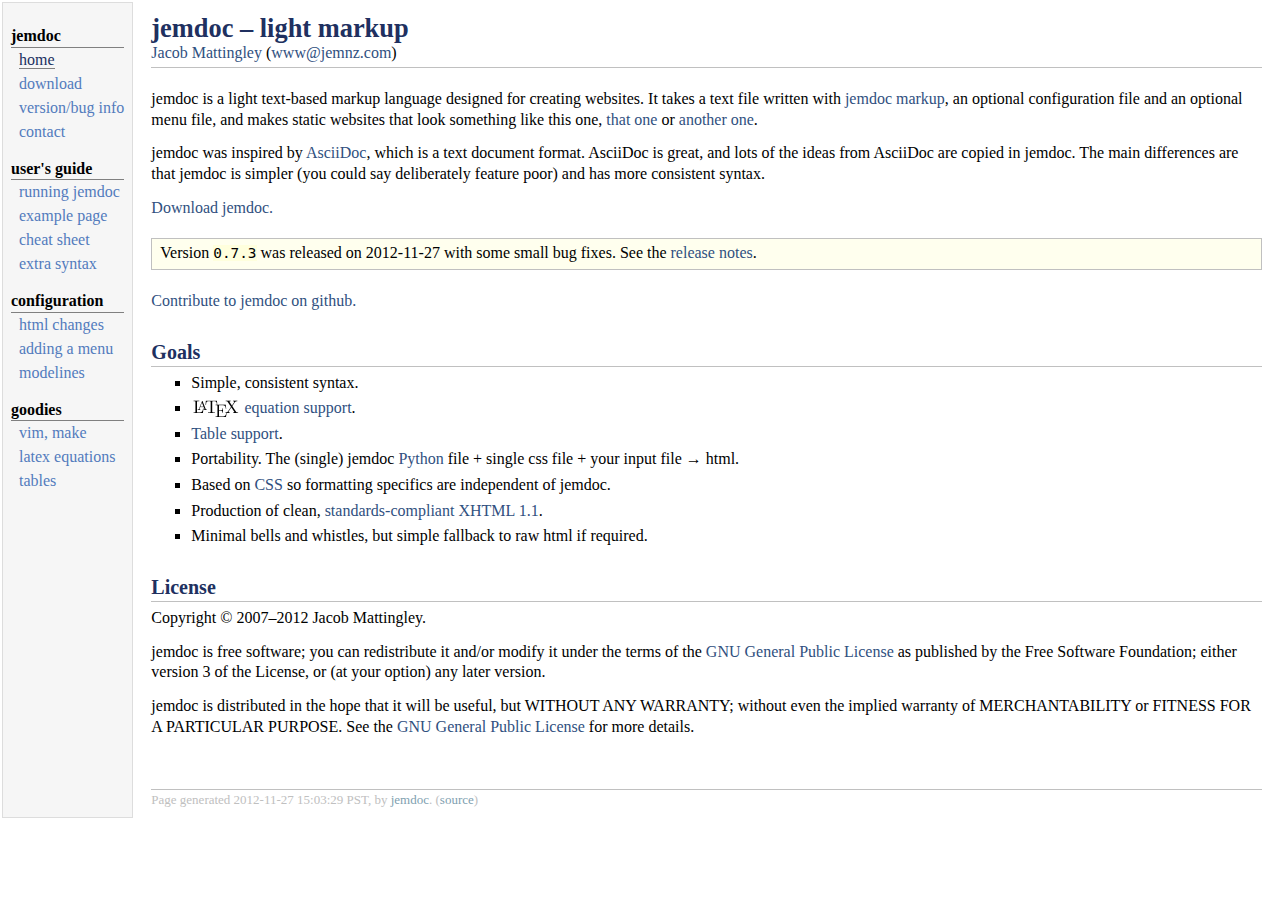
==== index.html @ 6842b9bb "First website" ====
<!DOCTYPE html PUBLIC "-//W3C//DTD XHTML 1.1//EN" "http://www.w3.org/TR/xhtml11/DTD/xhtml11.dtd">
<!-- saved from url=(0025)https://jemdoc.jaboc.net/ -->
<html xmlns="http://www.w3.org/1999/xhtml" xml:lang="en"><head><meta http-equiv="Content-Type" content="text/html; charset=UTF-8">
<meta name="generator" content="jemdoc, see http://jemdoc.jaboc.net/">

<link rel="stylesheet" href="./jemdoc – light markup_files/jemdoc.css" type="text/css">
<link rel="stylesheet" href="./jemdoc – light markup_files/jacob.css" type="text/css">
<title>jemdoc – light markup</title>
</head>
<body cz-shortcut-listen="true">
<script type="text/javascript" async="" src="./jemdoc – light markup_files/ga.js.download"></script><script type="text/javascript">
var _gaq = _gaq || [];
_gaq.push(['_setAccount', 'UA-2725246-3']);
_gaq.push(['_trackPageview']);
(function() {
 var ga = document.createElement('script'); ga.type =
 'text/javascript'; ga.async = true;
 ga.src = ('https:' == document.location.protocol ? 'https://ssl'
   : 'http://www') + '.google-analytics.com/ga.js';
 var s = document.getElementsByTagName('script')[0];
 s.parentNode.insertBefore(ga, s);
 })();
</script>
<table summary="Table for page layout." id="tlayout">
<tbody><tr valign="top">
<td id="layout-menu">
<div class="menu-category">jemdoc</div>
<div class="menu-item"><a href="https://jemdoc.jaboc.net/index.html" class="current">home</a></div>
<div class="menu-item"><a href="https://jemdoc.jaboc.net/download.html">download</a></div>
<div class="menu-item"><a href="https://jemdoc.jaboc.net/revision.html">version/bug&nbsp;info</a></div>
<div class="menu-item"><a href="https://jemdoc.jaboc.net/contact.html">contact</a></div>
<div class="menu-category">user's guide</div>
<div class="menu-item"><a href="https://jemdoc.jaboc.net/using.html">running&nbsp;jemdoc</a></div>
<div class="menu-item"><a href="https://jemdoc.jaboc.net/example.html">example&nbsp;page</a></div>
<div class="menu-item"><a href="https://jemdoc.jaboc.net/cheatsheet.html">cheat&nbsp;sheet</a></div>
<div class="menu-item"><a href="https://jemdoc.jaboc.net/extra.html">extra&nbsp;syntax</a></div>
<div class="menu-category">configuration</div>
<div class="menu-item"><a href="https://jemdoc.jaboc.net/htmlchanges.html">html&nbsp;changes</a></div>
<div class="menu-item"><a href="https://jemdoc.jaboc.net/menu.html">adding&nbsp;a&nbsp;menu</a></div>
<div class="menu-item"><a href="https://jemdoc.jaboc.net/modelines.html">modelines</a></div>
<div class="menu-category">goodies</div>
<div class="menu-item"><a href="https://jemdoc.jaboc.net/stuff.html">vim,&nbsp;make</a></div>
<div class="menu-item"><a href="https://jemdoc.jaboc.net/latex.html">latex&nbsp;equations</a></div>
<div class="menu-item"><a href="https://jemdoc.jaboc.net/tables.html">tables</a></div>
</td>
<td id="layout-content">
<div id="toptitle">
<h1>jemdoc – light markup</h1>
<div id="subtitle"><a href="https://jemnz.com/">Jacob Mattingley</a> (<a href="mailto:www@jemnz.com">www@jemnz.com</a>)</div>
</div>
<p>jemdoc is a light text-based markup language designed for creating 
websites. It takes a text file written with <a href="https://jemdoc.jaboc.net/example.html">jemdoc markup</a>, an
optional configuration file and an optional menu file, and makes static websites
that look something like this one, <a href="http://stanford.edu/~boyd">that one</a> or
<a href="http://www.stanford.edu/class/ee364a/">another one</a>.</p>
<p>jemdoc was inspired by <a href="http://www.methods.co.nz/asciidoc/">AsciiDoc</a>, which is a
text document format. AsciiDoc is great, and lots of the ideas from AsciiDoc are
copied in jemdoc. The main differences are that jemdoc is simpler (you could say
deliberately feature poor) and has more consistent syntax.</p>
<p><a href="https://jemdoc.jaboc.net/download.html">Download jemdoc.</a></p>
<div class="infoblock">
<div class="blockcontent">
<p>Version <tt>0.7.3</tt> was released on 2012-11-27 with some small bug fixes.
See the <a href="https://jemdoc.jaboc.net/revision.html">release notes</a>.</p>
</div></div>
<p><a href="https://github.com/jem/jemdoc">Contribute to jemdoc on github.</a></p>
<h2>Goals</h2>
<ul>
<li><p>Simple, consistent syntax.</p>
</li>
<li><p><img class="eq" src="./jemdoc – light markup_files/4948185842685763517-130.png" alt="mbox{LaTeX}" style="vertical-align: -4px"> <a href="https://jemdoc.jaboc.net/latex.html">equation support</a>.</p>
</li>
<li><p><a href="https://jemdoc.jaboc.net/tables.html">Table support</a>.</p>
</li>
<li><p>Portability. The (single) jemdoc <a href="http://www.python.org/">Python</a> file +
single css file + your input file → html.</p>
</li>
<li><p>Based on <a href="http://www.w3.org/Style/CSS/">CSS</a> so formatting specifics are
independent of jemdoc.</p>
</li>
<li><p>Production of clean,
<a href="http://validator.w3.org/check/referer">standards-compliant</a> <a href="http://www.w3.org/TR/xhtml11/">XHTML 1.1</a>.</p>
</li>
<li><p>Minimal bells and whistles, but simple fallback to raw html if required.</p>
</li>
</ul>
<h2>License</h2>
<p>Copyright © 2007–2012 Jacob Mattingley.</p>
<p>jemdoc is free software; you can redistribute it and/or modify it under the
terms of the <a href="http://www.gnu.org/licenses/gpl-3.0.html">GNU General Public
License</a> as published by the Free Software Foundation; either version 3 of the
License, or (at your option) any later version.</p>
<p>jemdoc is distributed in the hope that it will be useful, but WITHOUT ANY
WARRANTY; without even the implied warranty of MERCHANTABILITY or FITNESS FOR A
PARTICULAR PURPOSE. See the <a href="http://www.gnu.org/licenses/gpl-3.0.html">GNU
General Public License</a> for more details.</p>
<div id="footer">
<div id="footer-text">
Page generated 2012-11-27 15:03:29 PST, by <a href="http://jemdoc.jaboc.net/">jemdoc</a>.
(<a href="https://jemdoc.jaboc.net/index.jemdoc">source</a>)
</div>
</div>
</td>
</tr>
</tbody></table>


</body></html>
---- jemdoc – light markup_files/jemdoc.css ----
/* Default css file for jemdoc. */

table#tlayout {
    border: none;
    border-collapse: separate;
    background: white;
}

body {
	background: white;
	font-family: Georgia, serif;
	padding-bottom: 8px;
	margin: 0;
}

#layout-menu {
	background: #f6f6f6;
	border: 1px solid #dddddd;
	padding-top: 0.5em;
	padding-left: 8px;
	padding-right: 8px;
	font-size: 1.0em;
	width: auto;
	white-space: nowrap;
    text-align: left;
    vertical-align: top;
}

#layout-menu td {
	background: #f4f4f4;
    vertical-align: top;
}

#layout-content {
	padding-top: 0.0em;
	padding-left: 1.0em;
	padding-right: 1.0em;
    border: none;
    background: white;
    text-align: left;
    vertical-align: top;
}

#layout-menu a {
	line-height: 1.5em;
	margin-left: 0.5em;
}

tt {
    background: #ffffdd;
}

pre, tt {
	font-size: 90%;
	font-family: monaco, monospace;
}

a, a > tt {
	color: #224b8d;
	text-decoration: none;
}

a:hover {
	border-bottom: 1px gray dotted;
}

#layout-menu a.current:link, #layout-menu a.current:visited {
	color: #022b6d;
	border-bottom: 1px gray solid;
}
#layout-menu a:link, #layout-menu a:visited, #layout-menu a:hover {
	color: #527bbd;
	text-decoration: none;
}
#layout-menu a:hover {
	text-decoration: none;
}

div.menu-category {
	border-bottom: 1px solid gray;
	margin-top: 0.8em;
	padding-top: 0.2em;
	padding-bottom: 0.1em;
	font-weight: bold;
}

div.menu-item {
	padding-left: 16px;
	text-indent: -16px;
}

div#toptitle {
	padding-bottom: 0.2em;
	margin-bottom: 1.5em;
	border-bottom: 3px double gray;
}

/* Reduce space if we begin the page with a title. */
div#toptitle + h2, div#toptitle + h3 {
	margin-top: -0.7em;
}

div#subtitle {
	margin-top: 0.0em;
	margin-bottom: 0.0em;
	padding-top: 0em;
	padding-bottom: 0.1em;
}

em {
	font-style: italic;
}

strong {
	font-weight: bold;
}


h1, h2, h3 {
	color: #527bbd;
	margin-top: 0.7em;
	margin-bottom: 0.3em;
	padding-bottom: 0.2em;
	line-height: 1.0;
	padding-top: 0.5em;
	border-bottom: 1px solid #aaaaaa;
}

h1 {
	font-size: 165%;
}

h2 {
	padding-top: 0.8em;
	font-size: 125%;
}

h2 + h3 {
    padding-top: 0.2em;
}

h3 {
	font-size: 110%;
	border-bottom: none;
}

p {
	margin-top: 0.0em;
	margin-bottom: 0.8em;
	padding: 0;
	line-height: 1.3;
}

pre {
	padding: 0;
	margin: 0;
}

div#footer {
	font-size: small;
	border-top: 1px solid #c0c0c0;
	padding-top: 0.1em;
	margin-top: 4.0em;
	color: #c0c0c0;
}

div#footer a {
	color: #80a0b0;
}

div#footer-text {
	float: left;
	padding-bottom: 8px;
}

ul, ol, dl {
	margin-top: 0.2em;
	padding-top: 0;
	margin-bottom: 0.8em;
}

dt {
	margin-top: 0.5em;
	margin-bottom: 0;
}

dl {
	margin-left: 20px;
}

dd {
	color: #222222;
}

dd > *:first-child {
	margin-top: 0;
}

ul {
	list-style-position: outside;
	list-style-type: square;
}

p + ul, p + ol {
	margin-top: -0.5em;
}

li ul, li ol {
	margin-top: -0.3em;
}

ol {
	list-style-position: outside;
	list-style-type: decimal;
}

li p, dd p {
	margin-bottom: 0.3em;
}


ol ol {
	list-style-type: lower-alpha;
}

ol ol ol {
	list-style-type: lower-roman;
}

p + div.codeblock {
	margin-top: -0.6em;
}

div.codeblock, div.infoblock {
	margin-right: 0%;
	margin-top: 1.2em;
	margin-bottom: 1.3em;
}

div.blocktitle {
	font-weight: bold;
	color: #cd7b62;
	margin-top: 1.2em;
	margin-bottom: 0.1em;
}

div.blockcontent {
	border: 1px solid silver;
	padding: 0.3em 0.5em;
}

div.infoblock > div.blockcontent {
	background: #ffffee;
}

div.blockcontent p + ul, div.blockcontent p + ol {
	margin-top: 0.4em;
}

div.infoblock p {
	margin-bottom: 0em;
}

div.infoblock li p, div.infoblock dd p {
	margin-bottom: 0.5em;
}

div.infoblock p + p {
	margin-top: 0.8em;
}

div.codeblock > div.blockcontent {
	background: #f6f6f6;
}

span.pycommand {
	color: #000070;
}

span.statement {
	color: #008800;
}
span.builtin {
	color: #000088;
}
span.special {
	color: #990000;
}
span.operator {
	color: #880000;
}
span.error {
	color: #aa0000;
}
span.comment, span.comment > *, span.string, span.string > * {
	color: #606060;
}

@media print {
	#layout-menu { display: none; }
}

#fwtitle {
	margin: 2px;
}

#fwtitle #toptitle {
	padding-left: 0.5em;
	margin-bottom: 0.5em;
}

#layout-content h1:first-child, #layout-content h2:first-child, #layout-content h3:first-child {
	margin-top: -0.7em;
}

div#toptitle h1, #layout-content div#toptitle h1 {
	margin-bottom: 0.0em;
	padding-bottom: 0.1em;
	padding-top: 0;
	margin-top: 0.5em;
	border-bottom: none;
}

img.eq {
	padding: 0;
	padding-left: 0.1em;
	padding-right: 0.1em;
	margin: 0;
}

img.eqwl {
	padding-left: 2em;
	padding-top: 0.6em;
	padding-bottom: 0.2em;
	margin: 0;
}

table {
    border: 2px solid black;
    border-collapse: collapse;
}

td {
    padding: 2px;
    padding-left: 0.5em;
    padding-right: 0.5em;
    text-align: center;
    border: 1px solid gray;
}

table + table {
    margin-top: 1em;
}

tr.heading {
    font-weight: bold;
    border-bottom: 2px solid black;
}

img {
    border: none;
}

table.imgtable, table.imgtable td {
    border: none;
    text-align: left;
}
---- jemdoc – light markup_files/jacob.css ----
/* Extra css file for personal jemdoc customizations. */
/* Copyright (C) Jacob Mattingley 2007. */

a, a > tt {
	color: #305080;
}
a:hover {
	border-bottom: 1px #305080 dotted;
}

div#toptitle {
	margin-bottom: 1.3em;
	border-bottom: 1px solid #c0c0c0;
}

h1, h2, h3, #layout-menu a.current:link, #layout-menu a.current:visited {
	color: #203060;
}

h1, h2, h3 {
	border-bottom: 1px solid #c0c0c0;
}

div#footer-text {
	padding-bottom: 0;
}

div.blocktitle {
	color: #203070;
}

div.blockcontent {
	border: 1px solid #c0c0c0;
}

div#footer-text {
    padding-bottom: 8px;
}
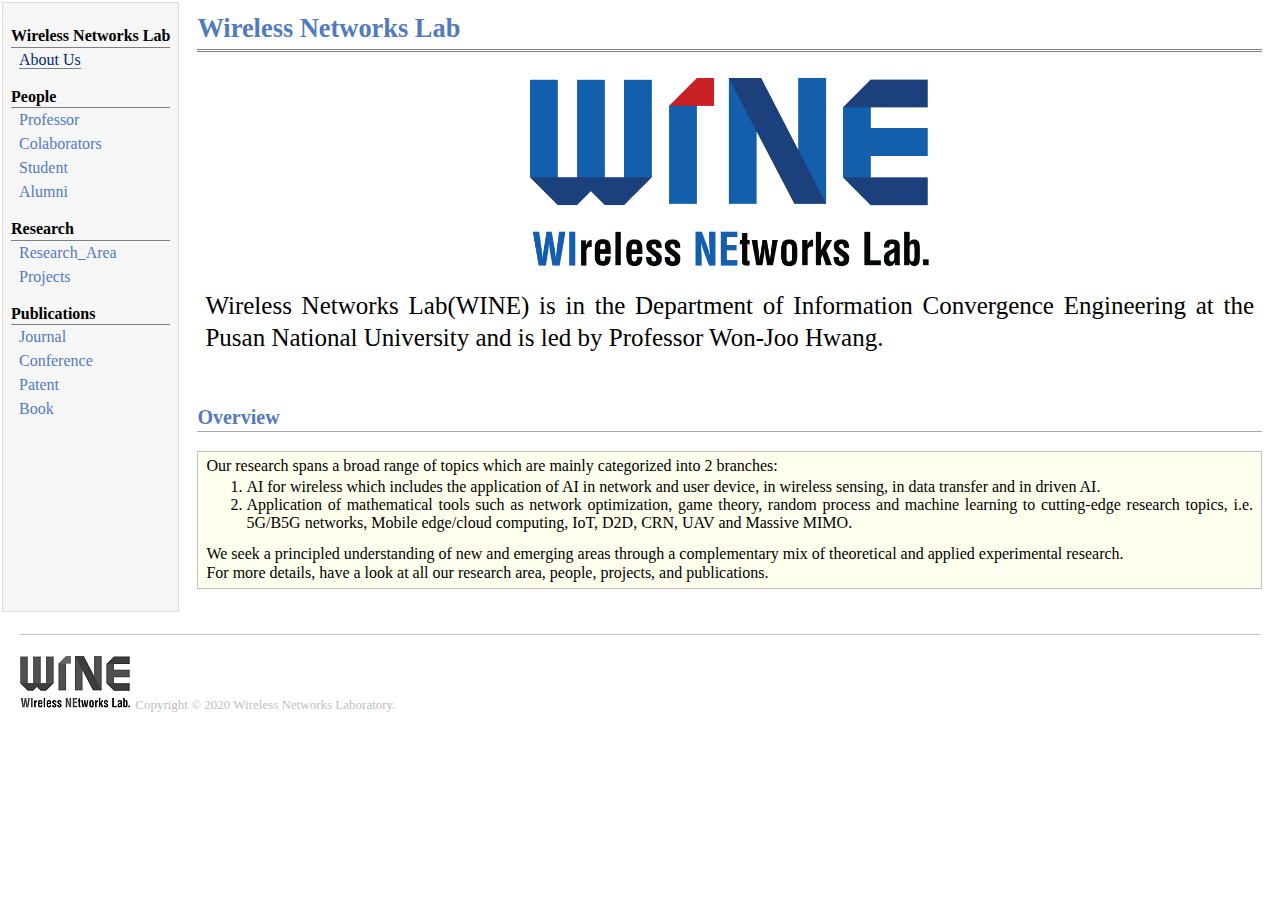
==== commit b28a18e3: "Add full information" ====
--- a/index.html
+++ b/index.html
@@ -1,108 +1,87 @@
-<!DOCTYPE html PUBLIC "-//W3C//DTD XHTML 1.1//EN" "http://www.w3.org/TR/xhtml11/DTD/xhtml11.dtd">
-<!-- saved from url=(0025)https://jemdoc.jaboc.net/ -->
-<html xmlns="http://www.w3.org/1999/xhtml" xml:lang="en"><head><meta http-equiv="Content-Type" content="text/html; charset=UTF-8">
-<meta name="generator" content="jemdoc, see http://jemdoc.jaboc.net/">
-
-<link rel="stylesheet" href="./jemdoc – light markup_files/jemdoc.css" type="text/css">
-<link rel="stylesheet" href="./jemdoc – light markup_files/jacob.css" type="text/css">
-<title>jemdoc – light markup</title>
-</head>
-<body cz-shortcut-listen="true">
-<script type="text/javascript" async="" src="./jemdoc – light markup_files/ga.js.download"></script><script type="text/javascript">
-var _gaq = _gaq || [];
-_gaq.push(['_setAccount', 'UA-2725246-3']);
-_gaq.push(['_trackPageview']);
-(function() {
- var ga = document.createElement('script'); ga.type =
- 'text/javascript'; ga.async = true;
- ga.src = ('https:' == document.location.protocol ? 'https://ssl'
-   : 'http://www') + '.google-analytics.com/ga.js';
- var s = document.getElementsByTagName('script')[0];
- s.parentNode.insertBefore(ga, s);
- })();
-</script>
-<table summary="Table for page layout." id="tlayout">
-<tbody><tr valign="top">
-<td id="layout-menu">
-<div class="menu-category">jemdoc</div>
-<div class="menu-item"><a href="https://jemdoc.jaboc.net/index.html" class="current">home</a></div>
-<div class="menu-item"><a href="https://jemdoc.jaboc.net/download.html">download</a></div>
-<div class="menu-item"><a href="https://jemdoc.jaboc.net/revision.html">version/bug&nbsp;info</a></div>
-<div class="menu-item"><a href="https://jemdoc.jaboc.net/contact.html">contact</a></div>
-<div class="menu-category">user's guide</div>
-<div class="menu-item"><a href="https://jemdoc.jaboc.net/using.html">running&nbsp;jemdoc</a></div>
-<div class="menu-item"><a href="https://jemdoc.jaboc.net/example.html">example&nbsp;page</a></div>
-<div class="menu-item"><a href="https://jemdoc.jaboc.net/cheatsheet.html">cheat&nbsp;sheet</a></div>
-<div class="menu-item"><a href="https://jemdoc.jaboc.net/extra.html">extra&nbsp;syntax</a></div>
-<div class="menu-category">configuration</div>
-<div class="menu-item"><a href="https://jemdoc.jaboc.net/htmlchanges.html">html&nbsp;changes</a></div>
-<div class="menu-item"><a href="https://jemdoc.jaboc.net/menu.html">adding&nbsp;a&nbsp;menu</a></div>
-<div class="menu-item"><a href="https://jemdoc.jaboc.net/modelines.html">modelines</a></div>
-<div class="menu-category">goodies</div>
-<div class="menu-item"><a href="https://jemdoc.jaboc.net/stuff.html">vim,&nbsp;make</a></div>
-<div class="menu-item"><a href="https://jemdoc.jaboc.net/latex.html">latex&nbsp;equations</a></div>
-<div class="menu-item"><a href="https://jemdoc.jaboc.net/tables.html">tables</a></div>
-</td>
-<td id="layout-content">
-<div id="toptitle">
-<h1>jemdoc – light markup</h1>
-<div id="subtitle"><a href="https://jemnz.com/">Jacob Mattingley</a> (<a href="mailto:www@jemnz.com">www@jemnz.com</a>)</div>
-</div>
-<p>jemdoc is a light text-based markup language designed for creating 
-websites. It takes a text file written with <a href="https://jemdoc.jaboc.net/example.html">jemdoc markup</a>, an
-optional configuration file and an optional menu file, and makes static websites
-that look something like this one, <a href="http://stanford.edu/~boyd">that one</a> or
-<a href="http://www.stanford.edu/class/ee364a/">another one</a>.</p>
-<p>jemdoc was inspired by <a href="http://www.methods.co.nz/asciidoc/">AsciiDoc</a>, which is a
-text document format. AsciiDoc is great, and lots of the ideas from AsciiDoc are
-copied in jemdoc. The main differences are that jemdoc is simpler (you could say
-deliberately feature poor) and has more consistent syntax.</p>
-<p><a href="https://jemdoc.jaboc.net/download.html">Download jemdoc.</a></p>
-<div class="infoblock">
-<div class="blockcontent">
-<p>Version <tt>0.7.3</tt> was released on 2012-11-27 with some small bug fixes.
-See the <a href="https://jemdoc.jaboc.net/revision.html">release notes</a>.</p>
-</div></div>
-<p><a href="https://github.com/jem/jemdoc">Contribute to jemdoc on github.</a></p>
-<h2>Goals</h2>
-<ul>
-<li><p>Simple, consistent syntax.</p>
-</li>
-<li><p><img class="eq" src="./jemdoc – light markup_files/4948185842685763517-130.png" alt="mbox{LaTeX}" style="vertical-align: -4px"> <a href="https://jemdoc.jaboc.net/latex.html">equation support</a>.</p>
-</li>
-<li><p><a href="https://jemdoc.jaboc.net/tables.html">Table support</a>.</p>
-</li>
-<li><p>Portability. The (single) jemdoc <a href="http://www.python.org/">Python</a> file +
-single css file + your input file → html.</p>
-</li>
-<li><p>Based on <a href="http://www.w3.org/Style/CSS/">CSS</a> so formatting specifics are
-independent of jemdoc.</p>
-</li>
-<li><p>Production of clean,
-<a href="http://validator.w3.org/check/referer">standards-compliant</a> <a href="http://www.w3.org/TR/xhtml11/">XHTML 1.1</a>.</p>
-</li>
-<li><p>Minimal bells and whistles, but simple fallback to raw html if required.</p>
-</li>
-</ul>
-<h2>License</h2>
-<p>Copyright © 2007–2012 Jacob Mattingley.</p>
-<p>jemdoc is free software; you can redistribute it and/or modify it under the
-terms of the <a href="http://www.gnu.org/licenses/gpl-3.0.html">GNU General Public
-License</a> as published by the Free Software Foundation; either version 3 of the
-License, or (at your option) any later version.</p>
-<p>jemdoc is distributed in the hope that it will be useful, but WITHOUT ANY
-WARRANTY; without even the implied warranty of MERCHANTABILITY or FITNESS FOR A
-PARTICULAR PURPOSE. See the <a href="http://www.gnu.org/licenses/gpl-3.0.html">GNU
-General Public License</a> for more details.</p>
-<div id="footer">
-<div id="footer-text">
-Page generated 2012-11-27 15:03:29 PST, by <a href="http://jemdoc.jaboc.net/">jemdoc</a>.
-(<a href="https://jemdoc.jaboc.net/index.jemdoc">source</a>)
-</div>
-</div>
-</td>
-</tr>
-</tbody></table>
-
-
-</body></html>+<!DOCTYPE html PUBLIC "-//W3C//DTD XHTML 1.1//EN"
+  "http://www.w3.org/TR/xhtml11/DTD/xhtml11.dtd">
+<html xmlns="http://www.w3.org/1999/xhtml" xml:lang="en">
+<head>
+<meta name="generator" content="jemdoc, see http://jemdoc.jaboc.net/" />
+<meta http-equiv="Content-Type" content="text/html;charset=utf-8" />
+<link rel="stylesheet" href="jemdoc.css" type="text/css" />
+<title>Wireless Networks Lab+</title>
+</head>
+<body>
+<table summary="Table for page layout." id="tlayout">
+<tbody>
+<tr valign="top">
+<td id="layout-menu">
+	<div class="menu-category">Wireless Networks Lab</div>
+		<div class="menu-item"><a href="index.html" class="current">About Us</a></div>
+	<div class="menu-category">People</div>
+		<div class="menu-item"><a href="professor.html">Professor</a></div>
+		<div class="menu-item"><a href="colaborators.html">Colaborators</a></div>
+		<div class="menu-item"><a href="student.html">Student</a></div>
+		<div class="menu-item"><a href="alumni.html">Alumni</a></div>
+	<div class="menu-category">Research</div>
+		<div class="menu-item"><a href="research_area.html">Research_Area</a></div>
+		<div class="menu-item"><a href="projects.html">Projects</a></div>
+	<div class="menu-category">Publications</div>
+		<div class="menu-item"><a href="journal.html">Journal</a></div>
+		<div class="menu-item"><a href="conference.html">Conference</a></div>
+		<div class="menu-item"><a href="patent.html">Patent</a></div>
+		<div class="menu-item"><a href="book.html">Book</a></div>
+</td>
+
+<td id="layout-content">
+<div id="toptitle">
+	<h1>Wireless Networks Lab+	</h1>
+	<div id="subtitle">+	</div>
+</div>
+<table class="imgtable"><tr><td style="text-align: center;">
+	<img src="images/WINE_logo.jpg" alt="WINE Lab" width="400"/></td>
+</tr>
+<tr>
+<td align="left"><p>
+
+	</p>
+	<p style="font-size: 25px;text-align: justify;">Wireless Networks Lab(WINE) is in the Department of Information Convergence Engineering 
+	at the Pusan National University and is led by Professor Won-Joo Hwang.
+	</p>
+</td>
+</tr>
+</table>
+
+<h2>Overview+</h2>
+<p>+</p>
+<div class="infoblock">
+	<div class="blockcontent" style="text-align: justify;">
+	Our research spans a broad range of topics which are mainly categorized into 2 branches: 
+	<ol>
+	  <li>AI for wireless which includes the application of AI in network and user device, 
+	  in wireless sensing, in data transfer and in driven AI.</li>
+	  <li>Application of mathematical tools such as network optimization, game theory, 
+	  random process and machine learning to cutting-edge research topics, i.e. 5G/B5G networks, 
+	  Mobile edge/cloud computing, IoT, D2D, CRN, UAV and Massive MIMO.</li>
+	</ol> 
+	We seek a principled understanding of new and emerging areas 
+	through a complementary mix of theoretical and applied experimental research.
+	<p>For more details, have a look at all our research area, people, projects, and publications.</p>
+	</div>
+</div>
+</td>
+
+</tr>
+</tbody>
+</table>
+
+<div id="footer">
+<div id="footer-text">
+<img src="images/WINE_grey.jpg" alt="WINE Lab"/>
+Copyright © 2020 Wireless Networks Laboratory.
+</div>
+</div>
+
+</body>
+</html>--- a/jemdoc.css
+++ b/jemdoc.css
@@ -0,0 +1,378 @@
+/* Default css file for jemdoc. */
+
+table#tlayout {
+    border: none;
+    border-collapse: separate;
+    background: white;
+}
+
+body {
+	background: white;
+	font-family: Georgia, serif;
+	padding-bottom: 8px;
+	margin: 0;
+}
+
+#layout-menu {
+	background: #f6f6f6;
+	border: 1px solid #dddddd;
+	padding-top: 0.5em;
+	padding-left: 8px;
+	padding-right: 8px;
+	font-size: 1.0em;
+	width: auto;
+	white-space: nowrap;
+    text-align: left;
+    vertical-align: top;
+}
+
+#layout-menu td {
+	background: #f4f4f4;
+    vertical-align: top;
+}
+
+#layout-content {
+	padding-top: 0.0em;
+	padding-left: 1.0em;
+	padding-right: 1.0em;
+    border: none;
+    background: white;
+    text-align: left;
+    vertical-align: top;
+}
+
+#layout-menu a {
+	line-height: 1.5em;
+	margin-left: 0.5em;
+}
+
+tt {
+    background: #ffffdd;
+}
+
+pre, tt {
+	font-size: 90%;
+	font-family: monaco, monospace;
+}
+
+a, a > tt {
+	color: #224b8d;
+	text-decoration: none;
+}
+
+a:hover {
+	border-bottom: 1px gray dotted;
+}
+
+#layout-menu a.current:link, #layout-menu a.current:visited {
+	color: #022b6d;
+	border-bottom: 1px gray solid;
+}
+#layout-menu a:link, #layout-menu a:visited, #layout-menu a:hover {
+	color: #527bbd;
+	text-decoration: none;
+}
+#layout-menu a:hover {
+	text-decoration: none;
+}
+
+div.menu-category {
+	border-bottom: 1px solid gray;
+	margin-top: 0.8em;
+	padding-top: 0.2em;
+	padding-bottom: 0.1em;
+	font-weight: bold;
+}
+
+div.menu-item {
+	padding-left: 16px;
+	text-indent: -16px;
+}
+
+div#toptitle {
+	padding-bottom: 0.2em;
+	margin-bottom: 1.5em;
+	border-bottom: 3px double gray;
+}
+
+/* Reduce space if we begin the page with a title. */
+div#toptitle + h2, div#toptitle + h3 {
+	margin-top: -0.7em;
+}
+
+div#subtitle {
+	margin-top: 0.0em;
+	margin-bottom: 0.0em;
+	padding-top: 0em;
+	padding-bottom: 0.1em;
+}
+
+em {
+	font-style: italic;
+}
+
+strong {
+	font-weight: bold;
+}
+
+
+h1, h2, h3 {
+	color: #527bbd;
+	margin-top: 0.7em;
+	margin-bottom: 0.3em;
+	padding-bottom: 0.2em;
+	line-height: 1.0;
+	padding-top: 0.5em;
+	border-bottom: 1px solid #aaaaaa;
+}
+
+h1 {
+	font-size: 165%;
+}
+
+h2 {
+	padding-top: 0.8em;
+	font-size: 125%;
+}
+
+h2 + h3 {
+    padding-top: 0.2em;
+}
+
+h3 {
+	font-size: 110%;
+	border-bottom: none;
+}
+
+p {
+	margin-top: 0.0em;
+	margin-bottom: 0.8em;
+	padding: 0;
+	line-height: 1.3;
+}
+
+pre {
+	padding: 0;
+	margin: 0;
+}
+
+div#footer {
+	font-size: small;
+	border-top: 1px solid #c0c0c0;
+	padding-top: 0.1em;
+	margin-top: 4.0em;
+	margin: 20px;
+	color: #c0c0c0;
+}
+
+div#footer a {
+	color: #80a0b0;
+}
+
+div#footer-text {
+	float: left;
+	padding-bottom: 8px;
+	margin: 20px;
+	margin-left: 0px;
+}
+
+ul, ol, dl {
+	margin-top: 0.2em;
+	padding-top: 0;
+	margin-bottom: 0.8em;
+}
+
+dt {
+	margin-top: 0.5em;
+	margin-bottom: 0;
+}
+
+dl {
+	margin-left: 20px;
+}
+
+dd {
+	color: #222222;
+}
+
+dd > *:first-child {
+	margin-top: 0;
+}
+
+ul {
+	list-style-position: outside;
+	list-style-type: square;
+}
+
+p + ul, p + ol {
+	margin-top: -0.5em;
+}
+
+li ul, li ol {
+	margin-top: -0.3em;
+}
+
+ol {
+	list-style-position: outside;
+	list-style-type: decimal;
+}
+
+li p, dd p {
+	margin-bottom: 0.3em;
+}
+
+
+ol ol {
+	list-style-type: lower-alpha;
+}
+
+ol ol ol {
+	list-style-type: lower-roman;
+}
+
+p + div.codeblock {
+	margin-top: -0.6em;
+}
+
+div.codeblock, div.infoblock {
+	margin-right: 0%;
+	margin-top: 1.2em;
+	margin-bottom: 1.3em;
+}
+
+div.blocktitle {
+	font-weight: bold;
+	color: #cd7b62;
+	margin-top: 1.2em;
+	margin-bottom: 0.1em;
+}
+
+div.blockcontent {
+	border: 1px solid silver;
+	padding: 0.3em 0.5em;
+}
+
+div.infoblock > div.blockcontent {
+	background: #ffffee;
+}
+
+div.blockcontent p + ul, div.blockcontent p + ol {
+	margin-top: 0.4em;
+}
+
+div.infoblock p {
+	margin-bottom: 0em;
+}
+
+div.infoblock li p, div.infoblock dd p {
+	margin-bottom: 0.5em;
+}
+
+div.infoblock p + p {
+	margin-top: 0.8em;
+}
+
+div.codeblock > div.blockcontent {
+	background: #f6f6f6;
+}
+
+span.pycommand {
+	color: #000070;
+}
+
+span.statement {
+	color: #008800;
+}
+span.builtin {
+	color: #000088;
+}
+span.special {
+	color: #990000;
+}
+span.operator {
+	color: #880000;
+}
+span.error {
+	color: #aa0000;
+}
+span.comment, span.comment > *, span.string, span.string > * {
+	color: #606060;
+}
+
+@media print {
+	#layout-menu { display: none; }
+}
+
+#fwtitle {
+	margin: 2px;
+}
+
+#fwtitle #toptitle {
+	padding-left: 0.5em;
+	margin-bottom: 0.5em;
+}
+
+#layout-content h1:first-child, #layout-content h2:first-child, #layout-content h3:first-child {
+	margin-top: -0.7em;
+}
+
+div#toptitle h1, #layout-content div#toptitle h1 {
+	margin-bottom: 0.0em;
+	padding-bottom: 0.1em;
+	padding-top: 0;
+	margin-top: 0.5em;
+	border-bottom: none;
+}
+
+img.eq {
+	padding: 0;
+	padding-left: 0.1em;
+	padding-right: 0.1em;
+	margin: 0;
+}
+
+img.eqwl {
+	padding-left: 2em;
+	padding-top: 0.6em;
+	padding-bottom: 0.2em;
+	margin: 0;
+}
+
+table {
+    border: 2px solid black;
+    border-collapse: collapse;
+}
+
+td {
+    padding: 2px;
+    padding-left: 0.5em;
+    padding-right: 0.5em;
+    text-align: center;
+    border: 1px solid gray;
+}
+
+table + table {
+    margin-top: 1em;
+}
+
+tr.heading {
+    font-weight: bold;
+    border-bottom: 2px solid black;
+}
+
+img {
+    border: none;
+}
+
+table.imgtable, table.imgtable td {
+    border: none;
+    text-align: left;
+}
+
+table.imgtable_prof, table.imgtable_prof td {
+	border: none;
+    text-align: center;
+	margin-left:auto;
+	margin-right:auto;
+}
+
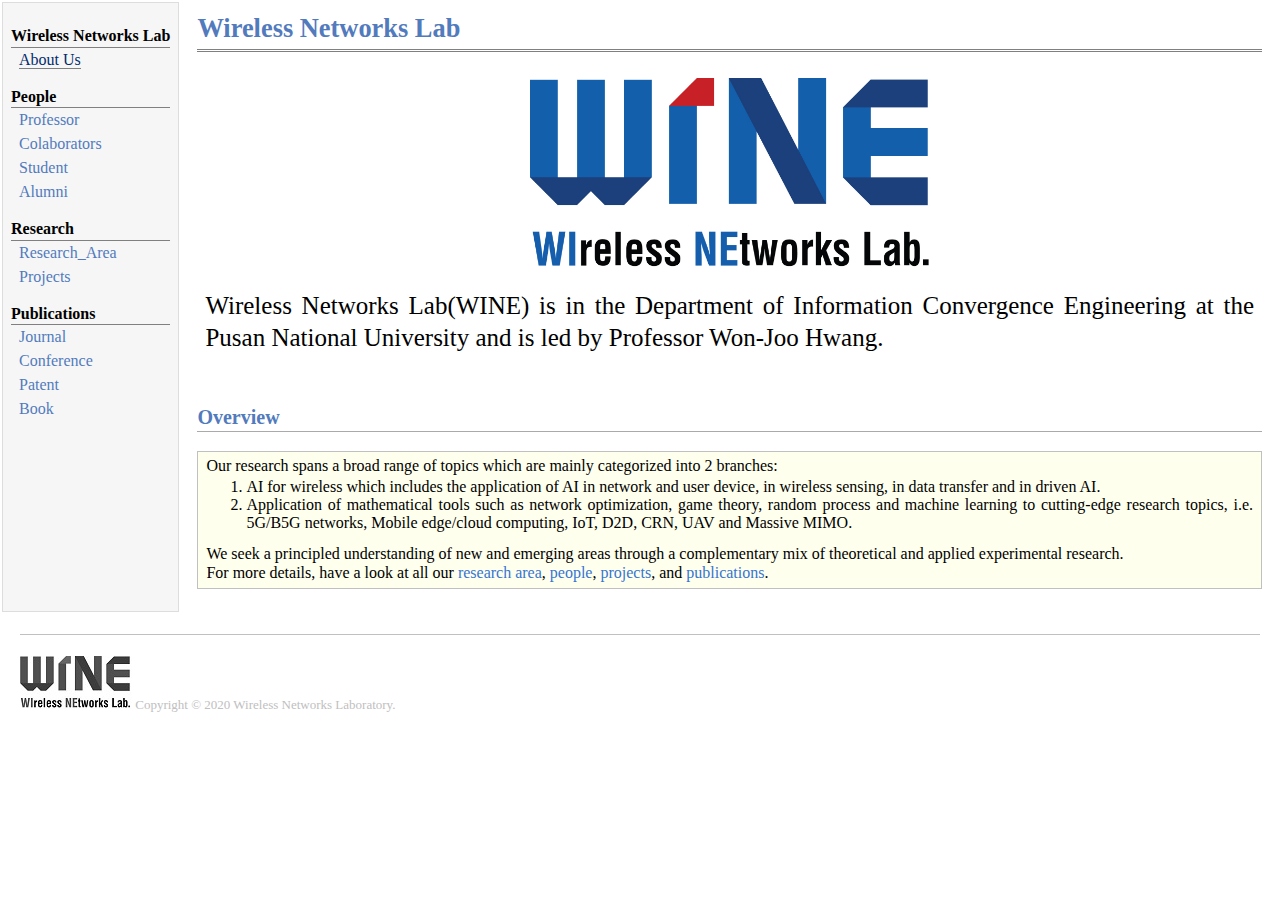
==== commit d8070469: "Fix content" ====
--- a/index.html
+++ b/index.html
@@ -67,7 +67,8 @@
 	</ol> 
 	We seek a principled understanding of new and emerging areas 
 	through a complementary mix of theoretical and applied experimental research.
-	<p>For more details, have a look at all our research area, people, projects, and publications.</p>
+	<p>For more details, have a look at all our <a href="research_area.html", color="#3575D3">research area</a>, <a href="professor.html">people</a>, 
+	<a href="projects.html">projects</a>, and <a href="journal.html">publications</a>.</p>
 	</div>
 </div>
 </td>
--- a/jemdoc.css
+++ b/jemdoc.css
@@ -56,7 +56,7 @@
 }
 
 a, a > tt {
-	color: #224b8d;
+	color: #3575d3;
 	text-decoration: none;
 }
 
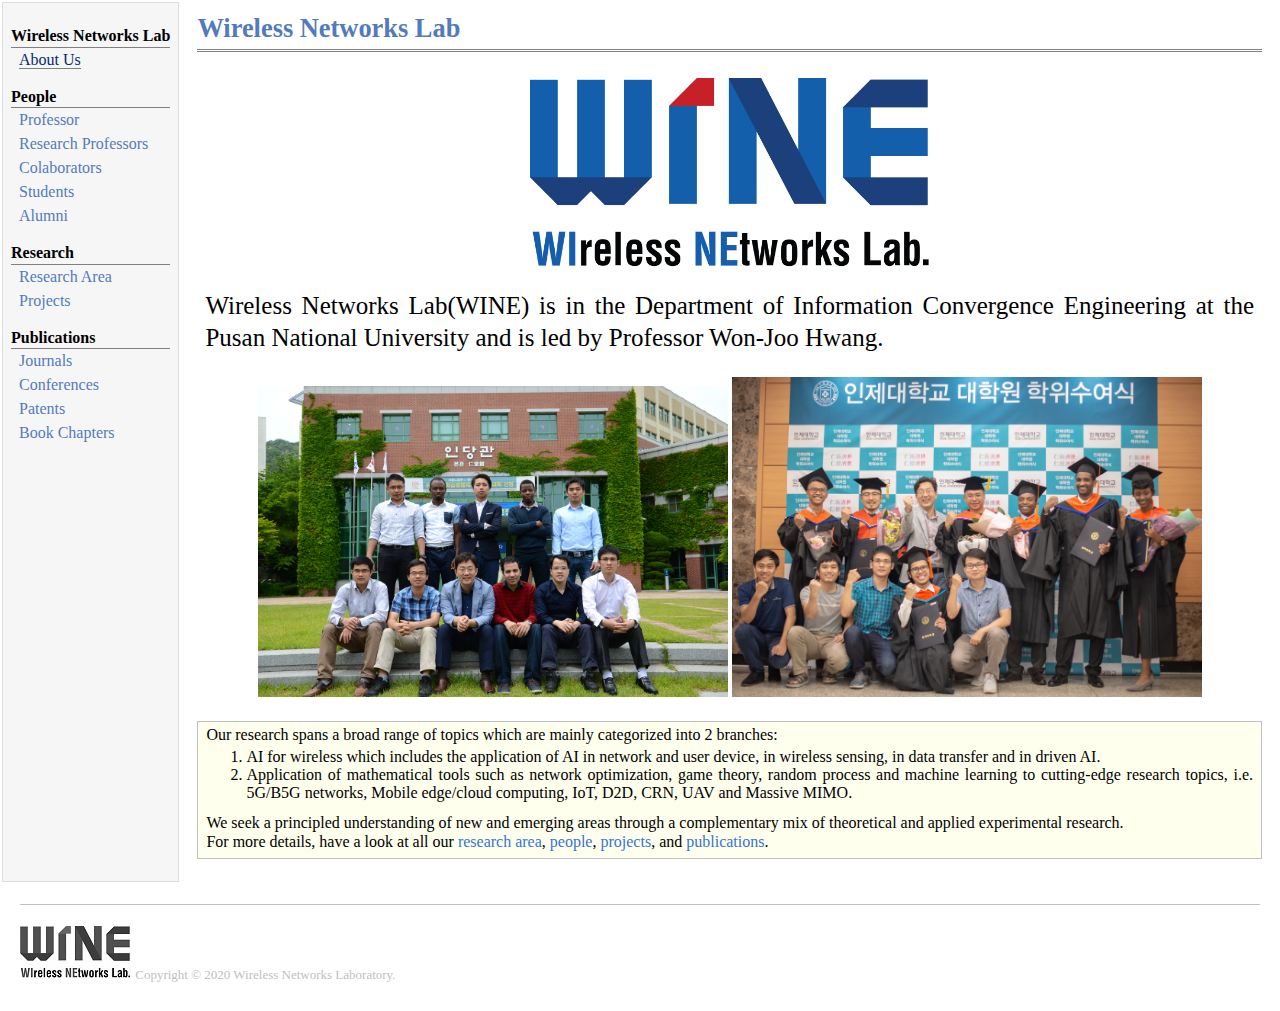
==== commit 8fa058d0: "Fix content" ====
--- a/index.html
+++ b/index.html
@@ -17,17 +17,18 @@
 		<div class="menu-item"><a href="index.html" class="current">About Us</a></div>
 	<div class="menu-category">People</div>
 		<div class="menu-item"><a href="professor.html">Professor</a></div>
+		<div class="menu-item"><a href="research_professor.html">Research Professors</a></div>
 		<div class="menu-item"><a href="colaborators.html">Colaborators</a></div>
-		<div class="menu-item"><a href="student.html">Student</a></div>
+		<div class="menu-item"><a href="student.html">Students</a></div>
 		<div class="menu-item"><a href="alumni.html">Alumni</a></div>
 	<div class="menu-category">Research</div>
-		<div class="menu-item"><a href="research_area.html">Research_Area</a></div>
+		<div class="menu-item"><a href="research_area.html">Research Area</a></div>
 		<div class="menu-item"><a href="projects.html">Projects</a></div>
 	<div class="menu-category">Publications</div>
-		<div class="menu-item"><a href="journal.html">Journal</a></div>
-		<div class="menu-item"><a href="conference.html">Conference</a></div>
-		<div class="menu-item"><a href="patent.html">Patent</a></div>
-		<div class="menu-item"><a href="book.html">Book</a></div>
+		<div class="menu-item"><a href="journal.html">Journals</a></div>
+		<div class="menu-item"><a href="conference.html">Conferences</a></div>
+		<div class="menu-item"><a href="patent.html">Patents</a></div>
+		<div class="menu-item"><a href="book.html">Book Chapters</a></div>
 </td>
 
 <td id="layout-content">
@@ -50,11 +51,10 @@
 </td>
 </tr>
 </table>
-
-<h2>Overview-</h2>
-<p>-</p>
+<div align="center">
+	<img src="images/LabMembers1.jpg" alt="WINE Lab" width="470"/>
+	<img src="images/LabMembers2.jpg" alt="WINE Lab" width="470"/>
+</div>
 <div class="infoblock">
 	<div class="blockcontent" style="text-align: justify;">
 	Our research spans a broad range of topics which are mainly categorized into 2 branches: 
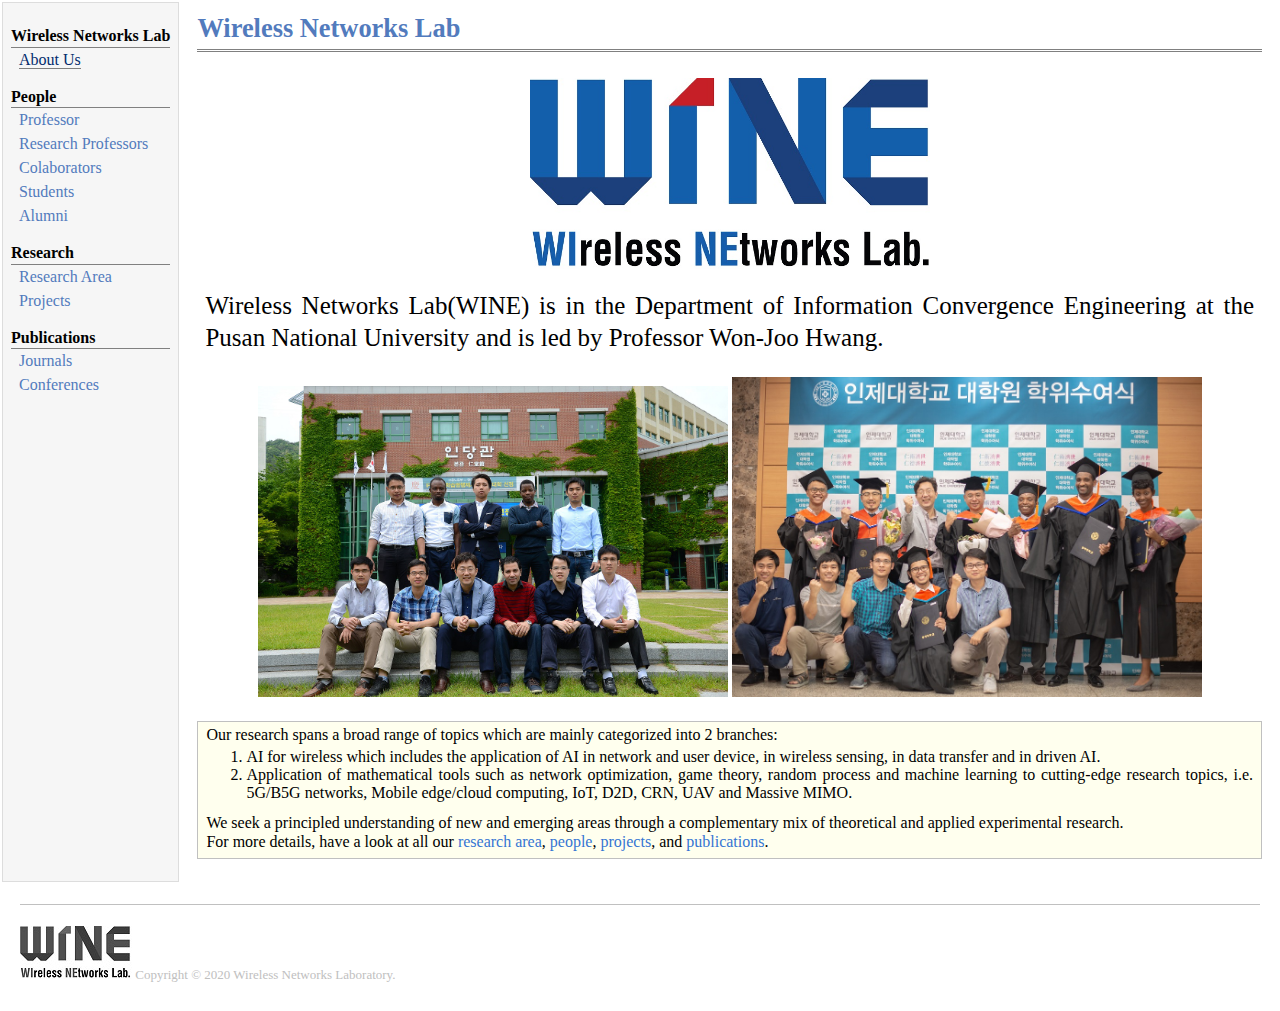
==== commit 129aa142: "Remove patents, books and resize imgs" ====
--- a/index.html
+++ b/index.html
@@ -27,8 +27,6 @@
 	<div class="menu-category">Publications</div>
 		<div class="menu-item"><a href="journal.html">Journals</a></div>
 		<div class="menu-item"><a href="conference.html">Conferences</a></div>
-		<div class="menu-item"><a href="patent.html">Patents</a></div>
-		<div class="menu-item"><a href="book.html">Book Chapters</a></div>
 </td>
 
 <td id="layout-content">
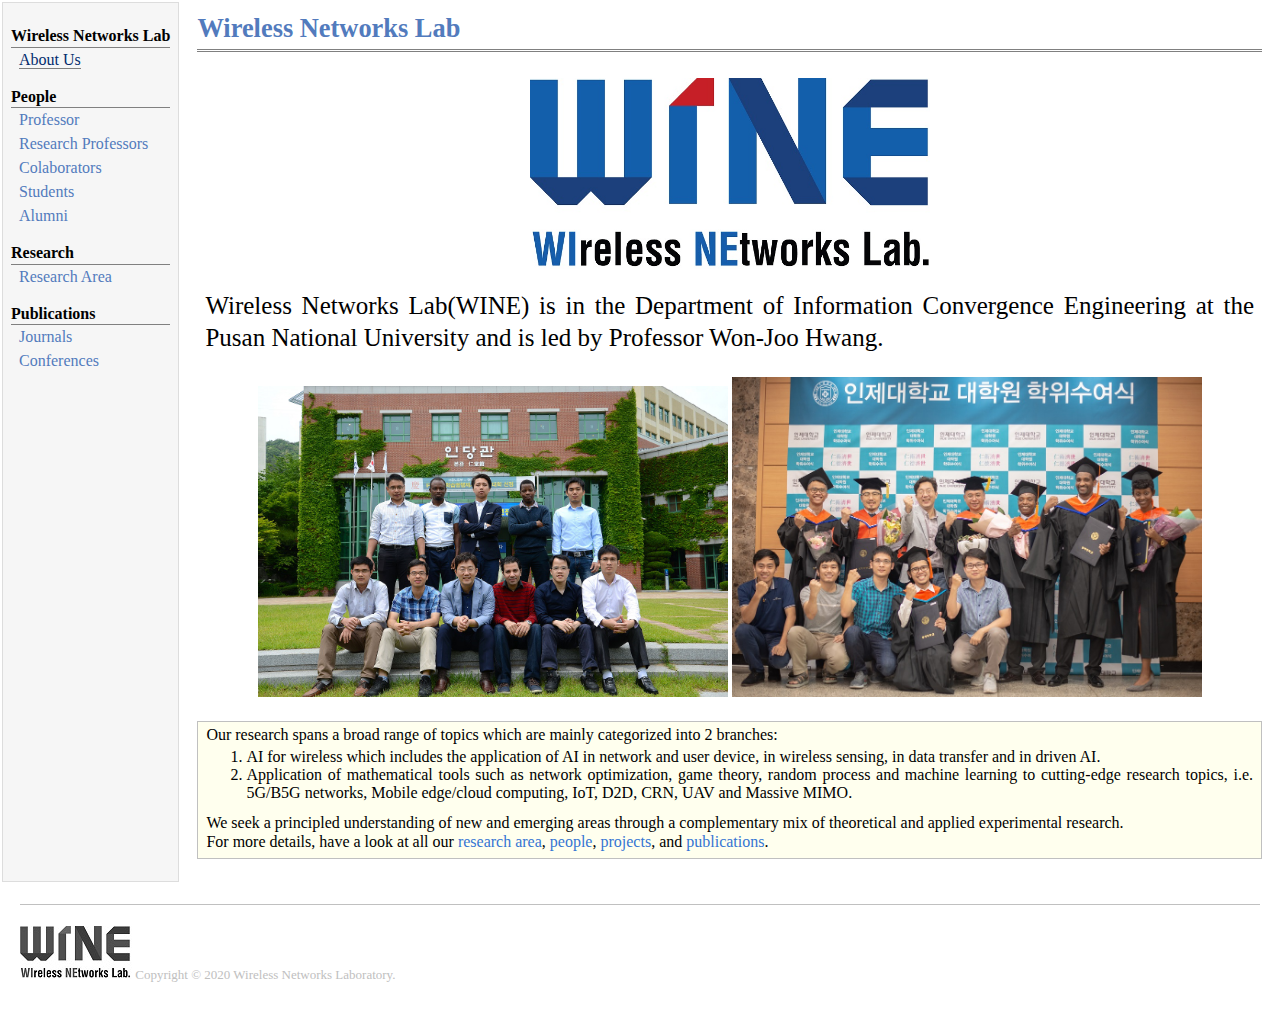
==== commit 88b99cc8: "Delete projects" ====
--- a/index.html
+++ b/index.html
@@ -23,7 +23,6 @@
 		<div class="menu-item"><a href="alumni.html">Alumni</a></div>
 	<div class="menu-category">Research</div>
 		<div class="menu-item"><a href="research_area.html">Research Area</a></div>
-		<div class="menu-item"><a href="projects.html">Projects</a></div>
 	<div class="menu-category">Publications</div>
 		<div class="menu-item"><a href="journal.html">Journals</a></div>
 		<div class="menu-item"><a href="conference.html">Conferences</a></div>
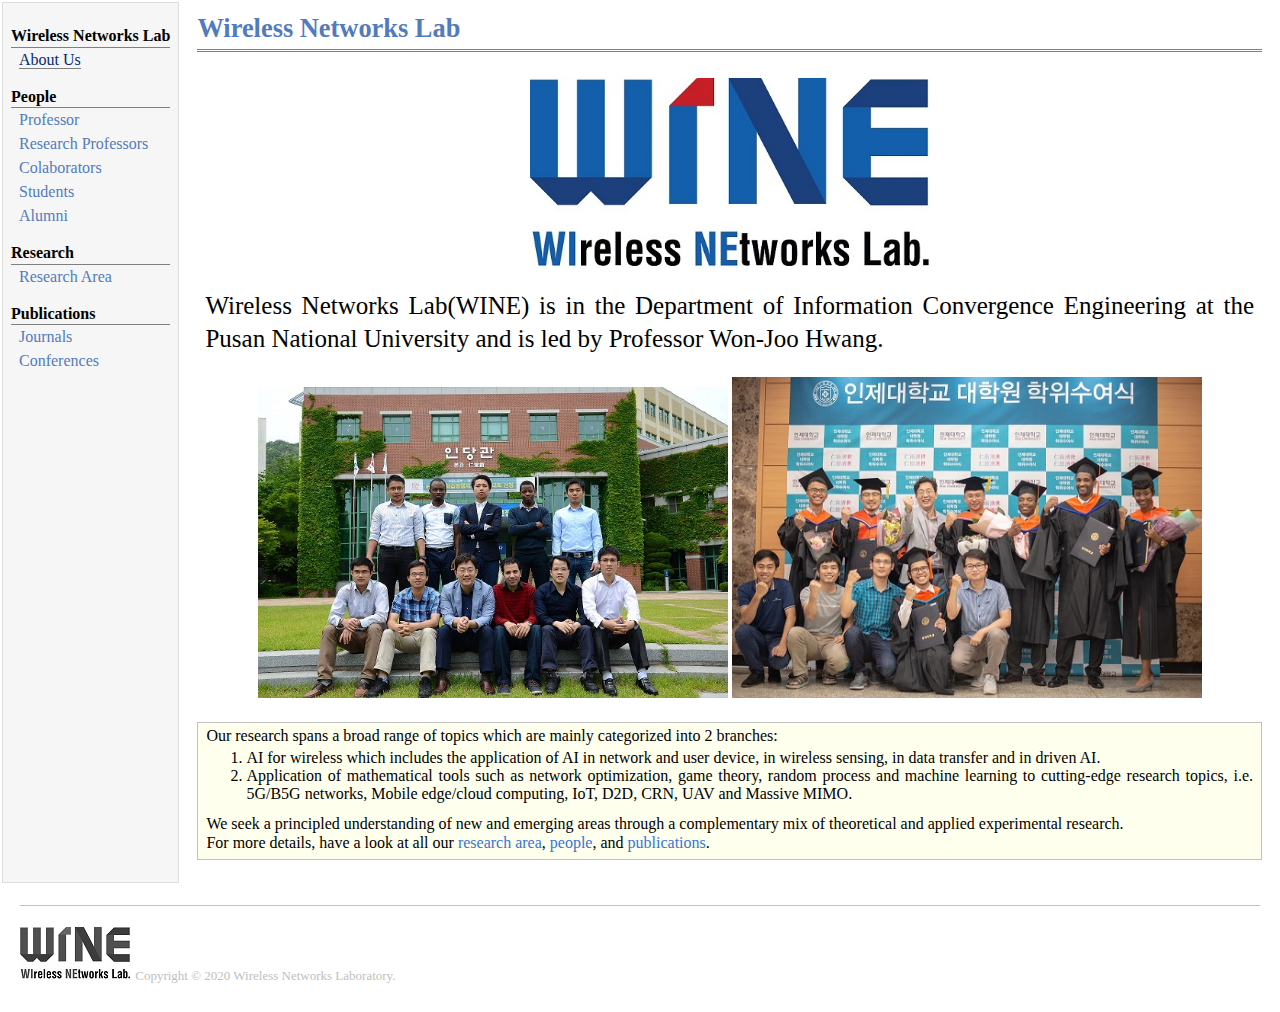
==== commit e10f52ab: "Update About Us" ====
--- a/index.html
+++ b/index.html
@@ -64,8 +64,8 @@
 	</ol> 
 	We seek a principled understanding of new and emerging areas 
 	through a complementary mix of theoretical and applied experimental research.
-	<p>For more details, have a look at all our <a href="research_area.html", color="#3575D3">research area</a>, <a href="professor.html">people</a>, 
-	<a href="projects.html">projects</a>, and <a href="journal.html">publications</a>.</p>
+	<p>For more details, have a look at all our <a href="research_area.html", color="#3575D3">research area</a>, 
+	<a href="professor.html">people</a>, and <a href="journal.html">publications</a>.</p>
 	</div>
 </div>
 </td>
